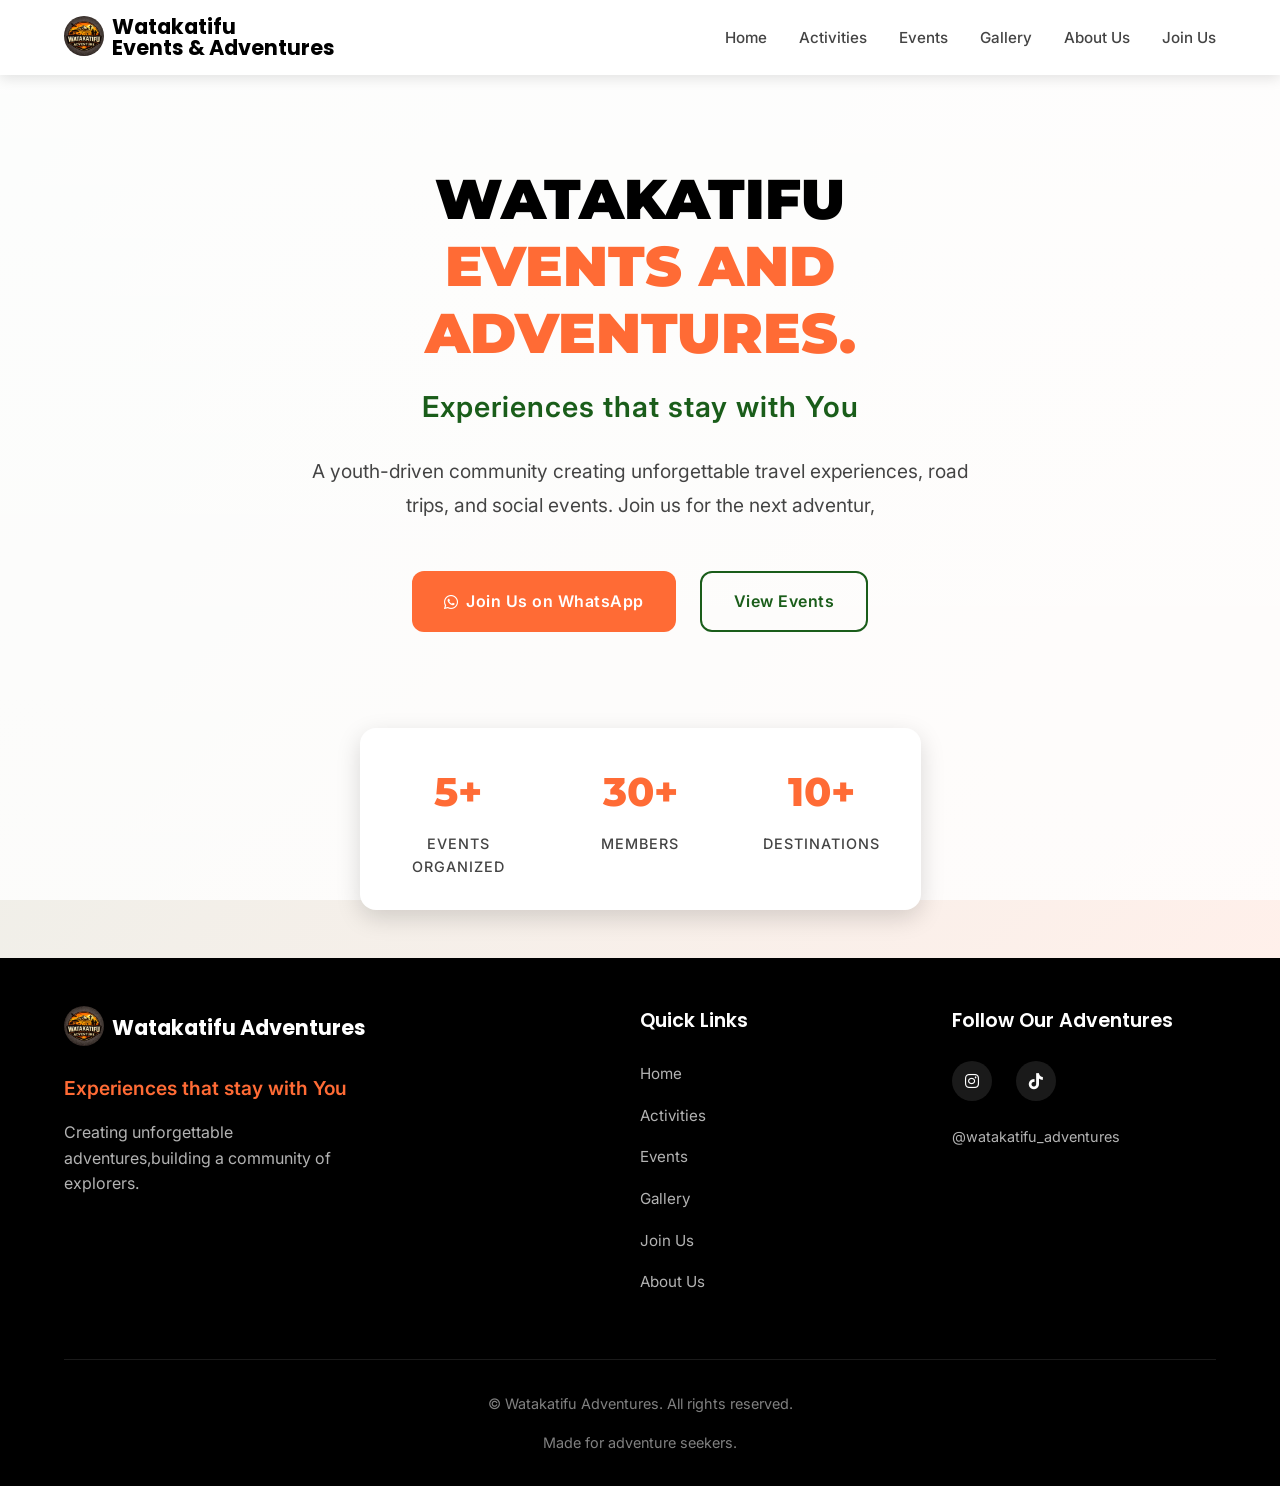
==== index.html @ 47e57fe6 "Add files via upload" ====
<!DOCTYPE html>
<html lang="en">
<head>
    <meta charset="UTF-8">
    <meta name="viewport" content="width=device-width, initial-scale=1.0">
    <title>Watakatifu Adventures | Travel. Vibes. Brotherhood.</title>
    <link rel="stylesheet" href="css/style.css">
    <link rel="stylesheet" href="https://cdnjs.cloudflare.com/ajax/libs/font-awesome/6.4.0/css/all.min.css">
    <link rel="preconnect" href="https://fonts.googleapis.com">
    <link rel="preconnect" href="https://fonts.gstatic.com" crossorigin>
    <link href="https://fonts.googleapis.com/css2?family=Poppins:wght@300;400;500;600;700;800&family=Montserrat:wght@800;900&family=Inter:wght@400;500;600&display=swap" rel="stylesheet">
    <link rel="icon" type="image/x-icon" href="#">
</head>
<body>
    <!-- Navigation -->
    <header class="header">
        <div class="container">
            <nav class="navbar">
                <a href="#home" class="logo">
                    <span class="logo-icon"> <img src="images/logo.png.jpeg" alt=""></span>
                    <span class="logo-text">Watakatifu <br>Events & Adventures</span>
                </a>
                
                <button class="menu-toggle" id="menuToggle" aria-label="Toggle navigation menu">
                    <span class="bar"></span>
                    <span class="bar"></span>
                    <span class="bar"></span>
                </button>
                
                <ul class="nav-menu" id="navMenu">
                    <li><a href="index.html" class="nav-link">Home</a></li>
                    <li><a href="activities.html" class="nav-link">Activities</a></li>
                    <li><a href="events.html" class="nav-link">Events</a></li>
                    <li><a href="gallery.html" class="nav-link">Gallery</a></li>
                    <li><a href="about-us.html" class="nav-link">About Us</a></li>
                    <li><a href="contact.html" class="nav-link">Join Us</a></li>
                </ul>
            </nav>
        </div>
    </header>

    <!-- Hero Section -->
    <section class="hero" id="home">
        <div class="container">
            <div class="hero-content">
                <h1 class="hero-title">Watakatifu <span class="highlight"> <br> Events and Adventures.</span></h1>
                <p class="hero-tagline">Experiences that stay with You</p>
                <p class="hero-description">A youth-driven community creating unforgettable travel experiences, road trips, and social events. Join us for the next adventur,</p>
                <div class="hero-buttons">
                    <a href="https://wa.me/+254768887393" class="btn btn-primary" target="_blank" id="whatsappBtn">
                        <i class="fab fa-whatsapp"></i> Join Us on WhatsApp
                    </a>
                    <a href="events.html" class="btn btn-secondary">View Events</a>
                </div>

            </div>
            <div class="hero-stats">
                <div class="stat">
                    <div class="stat-number">5+</div>
                    <div class="stat-label">Events Organized</div>
                </div>
                <div class="stat">
                    <div class="stat-number">30+</div>
                    <div class="stat-label">Members</div>
                </div>
                <div class="stat">
                    <div class="stat-number">10+</div>
                    <div class="stat-label">Destinations</div>
                </div>
            </div>
        </div>
    </section>

    <!-- About Us Section -->
    
    <!-- Footer -->
    <footer class="footer">
        <div class="container">
            <div class="footer-content">
                <div class="footer-brand">
                <a href="index.html" class="logo">
                        <span class="logo-icon"><img src="images/logo.png.jpeg" alt="Watakatifu Logo"></span>
                        <span class="logo-text">Watakatifu Adventures</span>
                    </a>
                    <p class="footer-tagline">Experiences that stay with You</p>
                    <p class="footer-description">Creating unforgettable adventures,building a community of explorers.</p>
                </div>
                
                <div class="footer-links">
                    <h4 class="footer-heading">Quick Links</h4>
                    <ul>
                        <li><a href="index.html">Home</a></li>
                        <li><a href="activities.html">Activities</a></li>
                        <li><a href="events.html">Events</a></li>
                        <li><a href="gallery.html">Gallery</a></li>
                        <li><a href="contact.html">Join Us</a></li>
                        <li><a href="about-us">About Us</a></li>
                    </ul>
                </div>
                
                <div class="footer-social">
                    <h4 class="footer-heading">Follow Our Adventures</h4>
                    <div class="social-icons">
                        <a href="https://www.instagram.com/watakatifu_events?igsh=MWV3NHd6dDFhbGxyMA==" aria-label="Instagram" target="_blank"><i class="fab fa-instagram"></i></a>
                        <a href="https://tiktok.com/@saintsadventures" aria-label="TikTok" target="_blank"><i class="fab fa-tiktok"></i></a>
                    </div>
                    <p class="social-handle">@watakatifu_adventures</p>
                </div>
            </div>
            
            <div class="footer-bottom">
                <p>&copy; <span id="currentYear"></span> Watakatifu Adventures. All rights reserved.</p>
                <p>Made for adventure seekers.</p>
            </div>
        </div>
    </footer>

    <!-- JavaScript -->
    <script src="js/script.js"></script>
</body>
</html>
---- css/style.css ----
/* 
 * Watakatifu Adventures - CSS Stylesheet
 * Youthful, adventurous, bold design
 * Color palette: black, white, deep green, orange accents
 */

/* CSS Reset and Base Styles */
* {
    margin: 0;
    padding: 0;
    box-sizing: border-box;
}

:root {
    /* Color Palette - Adventure Theme */
    --color-black: #000000;
    --color-white: #FFFFFF;
    --color-green: #1A5D1A;
    --color-green-light: #2E8B57;
    --color-orange: #FF6B35;
    --color-orange-light: #FF9E6D;
    --color-gray-dark: #222222;
    --color-gray: #444444;
    --color-gray-light: #F5F5F5;
    
    /* Typography */
    --font-heading: 'Montserrat', sans-serif;
    --font-title: 'Poppins', sans-serif;
    --font-body: 'Inter', sans-serif;
    
    /* Spacing */
    --space-xs: 0.5rem;
    --space-sm: 1rem;
    --space-md: 1.5rem;
    --space-lg: 2rem;
    --space-xl: 3rem;
    --space-xxl: 4rem;
    
    /* Border Radius */
    --radius-sm: 8px;
    --radius-md: 12px;
    --radius-lg: 16px;
    --radius-xl: 20px;
    --radius-round: 50%;
    
    /* Shadows */
    --shadow-soft: 0 4px 12px rgba(0, 0, 0, 0.1);
    --shadow-medium: 0 8px 24px rgba(0, 0, 0, 0.15);
    --shadow-strong: 0 12px 36px rgba(0, 0, 0, 0.2);
    --shadow-glow: 0 0 20px rgba(255, 107, 53, 0.4);
    
    /* Transitions */
    --transition-fast: 0.2s ease;
    --transition-normal: 0.3s ease;
    --transition-slow: 0.5s ease;
}

html {
    scroll-behavior: smooth;
    font-size: 16px;
}

body {
    font-family: var(--font-body);
    color: var(--color-gray);
    background-color: var(--color-white);
    line-height: 1.6;
    overflow-x: hidden;
    padding-top: 70px;
}

.container {
    width: 100%;
    max-width: 1200px;
    margin: 0 auto;
    padding: 0 var(--space-md);
}

section {
    padding: var(--space-xl) 0;
}

.section {
    padding: var(--space-xl) 0;
}

.section-header {
    text-align: center;
    margin-bottom: var(--space-xl);
}

.section-title {
    font-family: var(--font-heading);
    font-size: 2.5rem;
    color: var(--color-black);
    margin-bottom: var(--space-sm);
    font-weight: 800;
    text-transform: uppercase;
    letter-spacing: 1px;
}

.section-divider {
    width: 80px;
    height: 4px;
    background-color: var(--color-orange);
    margin: 0 auto var(--space-md);
    border-radius: 2px;
}

.section-subtitle {
    font-size: 1.1rem;
    color: var(--color-gray);
    font-weight: 500;
    max-width: 600px;
    margin: var(--space-md) auto;
    font-family: var(--font-body);
    text-transform: capitalize;
    letter-spacing: 0.5px;
}

.section-subtitle h3 {
    text-align: center;
}

.highlight {
    color: var(--color-orange);
}

/* Button Styles */
.btn {
    display: inline-flex;
    align-items: center;
    justify-content: center;
    padding: var(--space-sm) var(--space-lg);
    border-radius: var(--radius-md);
    font-weight: 600;
    text-decoration: none;
    transition: all var(--transition-normal);
    border: none;
    cursor: pointer;
    font-family: var(--font-body);
    font-size: 1rem;
    gap: var(--space-xs);
    letter-spacing: 0.5px;
}

.btn-primary {
    background-color: var(--color-orange);
    color: var(--color-white);
}

.btn-primary:hover {
    background-color: var(--color-green);
    transform: translateY(-3px);
    box-shadow: var(--shadow-glow);
}

.btn-secondary {
    background-color: transparent;
    color: var(--color-green);
    border: 2px solid var(--color-green);
}

.btn-secondary:hover {
    background-color: var(--color-green);
    color: var(--color-white);
    transform: translateY(-3px);
}

.btn-whatsapp {
    background-color: #25D366;
    color: var(--color-white);
}

.btn-whatsapp:hover {
    background-color: #128C7E;
    transform: translateY(-3px);
    box-shadow: 0 4px 12px rgba(37, 211, 102, 0.3);
}

.btn-large {
    padding: var(--space-md) var(--space-xl);
    font-size: 1.1rem;
}

/* Header & Navigation */
.header {
    position: fixed;
    top: 0;
    left: 0;
    width: 100%;
    background-color: var(--color-white);
    box-shadow: var(--shadow-soft);
    z-index: 1001;
    padding: var(--space-sm) 0;
}

.navbar {
    display: flex;
    justify-content: space-between;
    align-items: center;
}

.logo {
    display: flex;
    align-items: center;
    text-decoration: none;
    font-family: var(--font-title);
    font-weight: 700;
    line-height: 1;
    gap: var(--space-xs);
}

.logo-icon img {
    width: 40px; 
    height: 40px; 
    border-radius: var(--radius-round);
}

.logo-text {
    font-size: 1.3rem;
    color: var(--color-black);
}

.nav-menu {
    display: flex;
    list-style: none;
    gap: var(--space-lg);
}

.nav-link {
    text-decoration: none;
    color: var(--color-gray);
    font-weight: 500;
    transition: color var(--transition-fast);
    position: relative;
    font-size: 0.95rem;
}

.nav-link:hover {
    color: var(--color-orange);
}

.nav-link::after {
    content: '';
    position: absolute;
    bottom: -5px;
    left: 0;
    width: 0;
    height: 2px;
    background-color: var(--color-orange);
    transition: width var(--transition-normal);
}

.nav-link:hover::after {
    width: 0%;
}

.menu-toggle {
    display: none;
    background: none;
    border: none;
    cursor: pointer;
    flex-direction: column;
    justify-content: space-between;
    width: 30px;
    height: 21px;
    z-index: 1001;
}

.menu-toggle .bar {
    height: 3px;
    width: 100%;
    background-color: var(--color-black);
    border-radius: 3px;
    transition: all var(--transition-normal);
}

.menu-toggle.active .bar:nth-child(1) {
    transform: translateY(9px) rotate(45deg);
}

.menu-toggle.active .bar:nth-child(2) {
    opacity: 0;
}

.menu-toggle.active .bar:nth-child(3) {
    transform: translateY(-9px) rotate(-45deg);
}

/* Hero Section */
.hero {
    padding-top: calc(var(--space-xxl) * 1.5);
    background: linear-gradient(rgba(255, 255, 255, 0.9), rgba(255, 255, 255, 0.8)),
                url('https://images.unsplash.com/photo-1501555088652-021faa106b9b?ixlib=rb-4.0.3&auto=format&fit=crop&w=1920&q=80');
    background-size: cover;
    background-position: center;
    background-attachment: fixed;
    position: relative;
    overflow: hidden;
}

.hero::before {
    content: '';
    position: absolute;
    top: 0;
    left: 0;
    width: 100%;
    height: 100%;
    background: linear-gradient(135deg, rgba(26, 93, 26, 0.1) 0%, rgba(255, 107, 53, 0.1) 100%);
    z-index: -1;
}

.hero .container {
    display: flex;
    flex-direction: column;
    gap: var(--space-xl);
}

.hero-content {
    text-align: center;
    max-width: 800px;
    margin: 0 auto;
}

.hero-title {
    font-family: var(--font-heading);
    font-size: 3.5rem;
    color: var(--color-black);
    margin-bottom: var(--space-sm);
    font-weight: 900;
    line-height: 1.2;
    text-transform: uppercase;
}

.hero-tagline {
    font-size: 1.8rem;
    color: var(--color-green);
    margin-bottom: var(--space-md);
    font-weight: 600;
    letter-spacing: 1px;
}

.hero-description {
    font-size: 1.2rem;
    color: var(--color-gray);
    margin-bottom: var(--space-xl);
    max-width: 700px;
    margin-left: auto;
    margin-right: auto;
    line-height: 1.8;
}

.hero-buttons {
    display: flex;
    flex-wrap: wrap;
    gap: var(--space-md);
    justify-content: center;
    margin-bottom: var(--space-xl);
}

.hero-stats {
    display: flex;
    justify-content: center;
    flex-wrap: wrap;
    gap: var(--space-xl);
    background-color: var(--color-white);
    padding: var(--space-lg);
    border-radius: var(--radius-lg);
    box-shadow: var(--shadow-medium);
    max-width: 800px;
    margin: 0 auto;
}

.stat {
    text-align: center;
    flex: 1;
    min-width: 120px;
}

.stat-number {
    font-family: var(--font-heading);
    font-size: 2.5rem;
    color: var(--color-orange);
    font-weight: 800;
    margin-bottom: var(--space-xs);
}

.stat-label {
    color: var(--color-gray);
    font-size: 0.9rem;
    font-weight: 500;
    text-transform: uppercase;
    letter-spacing: 1px;
}

/* Activities Section */
.activities-banner {
    width: 100%;
    height: 300px;
    overflow: hidden;
    margin-bottom: var(--space-xl);
    border-radius: var(--radius-lg);
    box-shadow: var(--shadow-medium);
}

.activities-banner img {
    width: 100%;
    height: 100%;
    object-fit: cover;
    object-position: center;
    display: block;
}

.activities-grid {
    display: grid;
    grid-template-columns: 1fr;
    gap: var(--space-lg);
}

@media (min-width: 768px) {
    .activities-grid {
        grid-template-columns: repeat(3, 1fr);
    }
}

.activity-card {
    background-color: var(--color-white);
    padding: var(--space-xl);
    border-radius: var(--radius-lg);
    text-align: center;
    box-shadow: var(--shadow-soft);
    transition: transform var(--transition-normal), box-shadow var(--transition-normal);
    border: 2px solid transparent;
    display: flex;
    flex-direction: column;
    align-items: center;
}

.activity-card:hover {
    transform: translateY(-10px);
    box-shadow: var(--shadow-medium);
    border-color: var(--color-orange);
}

.activity-icon {
    width: 80px;
    height: 80px;
    background-color: var(--color-green);
    border-radius: var(--radius-round);
    display: flex;
    justify-content: center;
    align-items: center;
    margin-bottom: var(--space-lg);
    transition: background-color var(--transition-normal);
}

.activity-image {
    width: 100%;
    height: 200px;
    margin: -var(--space-xl) -var(--space-xl) var(--space-lg) -var(--space-xl);
    border-radius: var(--radius-lg) var(--radius-lg) 0 0;
    overflow: hidden;
}

.activity-image img {
    width: 100%;
    height: 100%;
    object-fit: cover;
    object-position: center;
    display: block;
    transition: transform var(--transition-normal);
}

.activity-card:hover .activity-image img {
    transform: scale(1.05);
}

.activity-card:hover .activity-icon {
    background-color: var(--color-orange);
}

.activity-icon i {
    font-size: 2.5rem;
    color: var(--color-white);
}

.activity-title {
    font-family: var(--font-title);
    font-size: 1.5rem;
    color: var(--color-black);
    margin-bottom: var(--space-sm);
    font-weight: 700;
}

.activity-description {
    color: var(--color-gray);
    margin-bottom: var(--space-md);
    flex-grow: 1;
}

.activity-tag {
    background-color: var(--color-gray-light);
    color: var(--color-green);
    padding: var(--space-xs) var(--space-sm);
    border-radius: var(--radius-sm);
    font-size: 0.8rem;
    font-weight: 600;
    text-transform: uppercase;
    letter-spacing: 1px;
}

/* Events Section */
.events-container {
    background-color: var(--color-gray-light);
    border-radius: var(--radius-lg);
    overflow: hidden;
    box-shadow: var(--shadow-soft);
}

.events-tabs {
    display: flex;
    background-color: var(--color-white);
    border-bottom: 2px solid var(--color-gray-light);
}

.tab-btn {
    flex: 1;
    padding: var(--space-lg);
    background: none;
    border: none;
    font-family: var(--font-title);
    font-size: 1.1rem;
    font-weight: 600;
    color: var(--color-gray);
    cursor: pointer;
    transition: all var(--transition-normal);
    position: relative;
}

.tab-btn::after {
    content: '';
    position: absolute;
    bottom: -2px;
    left: 0;
    width: 0;
    height: 3px;
    background-color: var(--color-orange);
    transition: width var(--transition-normal);
}

.tab-btn.active {
    color: var(--color-orange);
}

.tab-btn.active::after {
    width: 100%;
}

.tab-btn:hover:not(.active) {
    color: var(--color-green);
    background-color: var(--color-gray-light);
}

.events-content {
    padding: var(--space-lg);
}

.tab-content {
    display: none;
}

.tab-content.active {
    display: block;
}

.events-grid {
    display: grid;
    grid-template-columns: 1fr;
    gap: var(--space-lg);
}

@media (min-width: 768px) {
    .events-grid {
        grid-template-columns: repeat(2, 1fr);
    }
}

@media (min-width: 992px) {
    .events-grid {
        grid-template-columns: repeat(3, 1fr);
    }
}

.event-card {
    background-color: var(--color-white);
    border-radius: var(--radius-lg);
    overflow: hidden;
    box-shadow: var(--shadow-soft);
    transition: transform var(--transition-normal), box-shadow var(--transition-normal);
    border: 1px solid var(--color-gray-light);
    display: flex;
    flex-direction: column;
    cursor: pointer;
}

.event-card:hover {
    transform: translateY(-5px);
    box-shadow: var(--shadow-medium);
}

.event-image {
    width: 100%;
    height: 180px;
    overflow: hidden;
    background-color: var(--color-gray-light);
}

.event-image-img {
    width: 100%;
    height: 100%;
    object-fit: cover;
    object-position: center;
    display: block;
    transition: transform var(--transition-normal);
}

.event-card:hover .event-image-img {
    transform: scale(1.05);
}

.event-image-placeholder {
    width: 100%;
    height: 100%;
    display: flex;
    justify-content: center;
    align-items: center;
    background: linear-gradient(135deg, var(--color-gray-light), var(--color-gray));
    color: var(--color-white);
    font-size: 3rem;
    opacity: 0.7;
}

.event-header {
    padding: var(--space-lg);
    background-color: var(--color-green);
    color: var(--color-white);
    position: relative;
}

.event-date {
    font-family: var(--font-title);
    font-size: 0.9rem;
    font-weight: 500;
    opacity: 0.9;
    margin-bottom: var(--space-xs);
}

.event-name {
    font-family: var(--font-heading);
    font-size: 1.3rem;
    font-weight: 700;
    margin-bottom: var(--space-xs);
}

.event-badge {
    position: absolute;
    top: var(--space-md);
    right: var(--space-md);
    background-color: var(--color-orange);
    color: var(--color-white);
    padding: var(--space-xs) var(--space-sm);
    border-radius: var(--radius-sm);
    font-size: 0.7rem;
    font-weight: 600;
    text-transform: uppercase;
    letter-spacing: 1px;
}

.event-content {
    padding: var(--space-lg);
    flex-grow: 1;
    display: flex;
    flex-direction: column;
}

.event-description {
    color: var(--color-gray);
    margin-bottom: var(--space-md);
    flex-grow: 1;
}

.event-category {
    display: inline-block;
    background-color: var(--color-gray-light);
    color: var(--color-green);
    padding: var(--space-xs) var(--space-sm);
    border-radius: var(--radius-sm);
    font-size: 0.8rem;
    font-weight: 600;
    text-transform: uppercase;
    letter-spacing: 1px;
}

.loading {
    text-align: center;
    padding: var(--space-xl);
    grid-column: 1 / -1;
}

.loading i {
    font-size: 2rem;
    color: var(--color-orange);
    margin-bottom: var(--space-md);
}

.loading p {
    color: var(--color-gray);
}

/* Event Modal */
.event-modal {
    display: none;
    position: fixed;
    top: 0;
    left: 0;
    width: 100%;
    height: 100%;
    background-color: rgba(0, 0, 0, 0.7);
    z-index: 2000;
    justify-content: center;
    align-items: center;
    padding: var(--space-lg);
    overflow-y: auto;
}

.event-modal.active {
    display: flex;
}

.modal-content {
    background-color: var(--color-white);
    border-radius: var(--radius-lg);
    max-width: 700px;
    width: 100%;
    position: relative;
    overflow: hidden;
    max-height: 85vh;
    overflow-y: auto;
}

.modal-close {
    position: absolute;
    top: var(--space-md);
    right: var(--space-md);
    font-size: 2rem;
    cursor: pointer;
    color: var(--color-gray);
    z-index: 2001;
    background: var(--color-white);
    width: 40px;
    height: 40px;
    display: flex;
    justify-content: center;
    align-items: center;
    border-radius: var(--radius-round);
    transition: color var(--transition-normal);
}

.modal-close:hover {
    color: var(--color-orange);
}

.modal-body {
    display: flex;
    flex-direction: column;
}

.modal-image {
    width: 100%;
    height: 300px;
    overflow: hidden;
}

.modal-image img {
    width: 100%;
    height: 100%;
    object-fit: cover;
    object-position: center;
}

.modal-details {
    padding: var(--space-xl);
}

.modal-details h2 {
    font-family: var(--font-heading);
    font-size: 2rem;
    color: var(--color-black);
    margin-bottom: var(--space-md);
    font-weight: 800;
}

.modal-meta {
    background-color: var(--color-gray-light);
    padding: var(--space-md);
    border-radius: var(--radius-md);
    margin-bottom: var(--space-lg);
}

.modal-meta p {
    margin-bottom: var(--space-xs);
    color: var(--color-gray);
}

.modal-meta p:last-child {
    margin-bottom: 0;
}

.modal-description {
    color: var(--color-gray);
    line-height: 1.8;
    margin-bottom: var(--space-lg);
    font-size: 1rem;
}

.modal-action {
    display: flex;
    gap: var(--space-md);
}

.modal-action .btn {
    flex: 1;
}

@media (max-width: 767px) {
    .event-modal {
        padding: 0;
    }
    
    .modal-content {
        border-radius: 0;
        max-height: 100vh;
    }
    
    .modal-image {
        height: 200px;
    }
    
    .modal-details {
        padding: var(--space-lg);
    }
    
    .modal-details h2 {
        font-size: 1.5rem;
    }
}

/* Gallery Section */
.gallery {
    background-color: var(--color-gray-light);
}

.gallery-grid {
    display: grid;
    grid-template-columns: 1fr;
    gap: var(--space-md);
}

@media (min-width: 768px) {
    .gallery-grid {
        grid-template-columns: repeat(2, 1fr);
    }
}

@media (min-width: 992px) {
    .gallery-grid {
        grid-template-columns: repeat(3, 1fr);
    }
}

.gallery-item {
    border-radius: var(--radius-lg);
    overflow: hidden;
    position: relative;
    height: 250px;
}

.image-placeholder {
    width: 100%;
    height: 100%;
    background: linear-gradient(135deg, var(--color-green) 0%, var(--color-orange) 100%);
    display: flex;
    justify-content: center;
    align-items: center;
    position: relative;
    transition: transform var(--transition-slow);
    overflow: hidden;
}

.image-placeholder img {
    width: 100%;
    height: 100%;
    object-fit: cover;
    object-position: center;
    display: block;
    transition: transform var(--transition-slow);
}

.gallery-item:hover .image-placeholder img {
    transform: scale(1.08);
}

.gallery-item:hover .image-placeholder {
    transform: none;
}

.image-placeholder.landscape {
    background: linear-gradient(135deg, var(--color-green-light) 0%, var(--color-orange-light) 100%);
}

.image-placeholder.portrait {
    background: linear-gradient(135deg, var(--color-orange) 0%, var(--color-green) 100%);
}

.image-overlay {
    position: absolute;
    bottom: 0;
    left: 0;
    width: 100%;
    padding: var(--space-md);
    background: linear-gradient(to top, rgba(0, 0, 0, 0.8), transparent);
    color: var(--color-white);
    transform: translateY(100%);
    transition: transform var(--transition-normal);
}

.gallery-item:hover .image-overlay {
    transform: translateY(0);
}

.image-overlay span {
    font-family: var(--font-title);
    font-weight: 600;
    font-size: 1.1rem;
}

/* Why Join Us Section */
.benefits-grid {
    display: grid;
    grid-template-columns: 1fr;
    gap: var(--space-lg);
}

@media (min-width: 768px) {
    .benefits-grid {
        grid-template-columns: repeat(2, 1fr);
    }
}

@media (min-width: 992px) {
    .benefits-grid {
        grid-template-columns: repeat(4, 1fr);
    }
}

.benefit-card {
    background-color: var(--color-white);
    padding: var(--space-lg);
    border-radius: var(--radius-lg);
    text-align: center;
    box-shadow: var(--shadow-soft);
    transition: transform var(--transition-normal), box-shadow var(--transition-normal);
    border: 2px solid transparent;
}

.benefit-card:hover {
    transform: translateY(-8px);
    box-shadow: var(--shadow-medium);
    border-color: var(--color-green);
}

.benefit-icon {
    width: 70px;
    height: 70px;
    background-color: var(--color-orange);
    border-radius: var(--radius-round);
    display: flex;
    justify-content: center;
    align-items: center;
    margin: 0 auto var(--space-md);
    transition: background-color var(--transition-normal);
}

.benefit-card:hover .benefit-icon {
    background-color: var(--color-green);
}

.benefit-icon i {
    font-size: 2rem;
    color: var(--color-white);
}

.benefit-title {
    font-family: var(--font-title);
    font-size: 1.3rem;
    color: var(--color-black);
    margin-bottom: var(--space-sm);
    font-weight: 700;
}

.benefit-description {
    color: var(--color-gray);
    font-size: 0.95rem;
    line-height: 1.6;
}

/* About Us Section */
.about-content {
    margin-bottom: var(--space-xxl);
}

.about-us section .section-subtitle h2 {
    text-align: center;
    font-weight: 300;
}

.about-paragraph {
    font-family: var(--font-body);
    font-size: 1.05rem;
    color: var(--color-gray);
    line-height: 1.8;
    margin-bottom: var(--space-lg);
    text-align: justify;
}

.team-grid {
    display: grid;
    grid-template-columns: 1fr;
    gap: var(--space-lg);
    margin-top: var(--space-xl);
}

@media (min-width: 768px) {
    .team-grid {
        grid-template-columns: repeat(2, 1fr);
    }
}

@media (min-width: 992px) {
    .team-grid {
        grid-template-columns: repeat(4, 1fr);
    }
}

.team-member {
    background-color: var(--color-white);
    padding: var(--space-lg);
    border-radius: var(--radius-lg);
    text-align: center;
    box-shadow: var(--shadow-soft);
    transition: transform var(--transition-normal), box-shadow var(--transition-normal);
    border: 2px solid transparent;
}

.team-member:hover {
    transform: translateY(-8px);
    box-shadow: var(--shadow-medium);
    border-color: var(--color-orange);
}

.member-avatar {
    width: 120px;
    height: 120px;
    background: linear-gradient(135deg, var(--color-gray-light), var(--color-gray));
    border-radius: var(--radius-lg);
    display: flex;
    justify-content: center;
    align-items: center;
    margin: 0 auto var(--space-md);
    font-size: 2.5rem;
    color: var(--color-white);
    overflow: hidden;
}

.member-avatar img {
    width: 100%;
    height: 100%;
    object-fit: cover;
    object-position: center;
    display: block;
}

.member-name {
    font-family: var(--font-title);
    font-size: 1.2rem;
    color: var(--color-black);
    margin-bottom: var(--space-sm);
    font-weight: 700;
}

.member-role {
    color: var(--color-orange);
    font-size: 0.9rem;
    font-weight: 600;
}

/* Contact Section */
.contact {
    background: linear-gradient(rgba(26, 93, 26, 0.05), rgba(26, 93, 26, 0.05)),
                url('https://images.unsplash.com/photo-1520250497591-112f2f40a3f4?ixlib=rb-4.0.3&auto=format&fit=crop&w=1920&q=80');
    background-size: cover;
    background-position: center;
    background-attachment: fixed;
    color: var(--color-white);
    position: relative;
}

.contact::before {
    content: '';
    position: absolute;
    top: 0;
    left: 0;
    width: 100%;
    height: 100%;
    background: linear-gradient(135deg, rgba(26, 93, 26, 0.9) 0%, rgba(0, 0, 0, 0.8) 100%);
    z-index: 0;
}

.contact .container {
    position: relative;
    z-index: 1;
}

.contact-content {
    display: flex;
    flex-direction: column;
    gap: var(--space-xl);
}

@media (min-width: 992px) {
    .contact-content {
        flex-direction: row;
        align-items: center;
    }
}

.contact-text {
    flex: 1;
}

.contact-title {
    font-family: var(--font-heading);
    font-size: 2.5rem;
    color: var(--color-white);
    margin-bottom: var(--space-md);
    font-weight: 800;
}

.contact-description {
    font-size: 1.2rem;
    color: rgba(255, 255, 255, 0.9);
    margin-bottom: var(--space-lg);
    line-height: 1.8;
}

.contact-features {
    display: flex;
    flex-direction: column;
    gap: var(--space-sm);
}

.feature {
    display: flex;
    align-items: center;
    gap: var(--space-sm);
    color: rgba(255, 255, 255, 0.9);
}

.feature i {
    color: var(--color-orange);
}

.contact-action {
    flex: 1;
}

.action-card {
    background-color: var(--color-white);
    padding: var(--space-xl);
    border-radius: var(--radius-lg);
    text-align: center;
    box-shadow: var(--shadow-strong);
}

.action-title {
    font-family: var(--font-title);
    font-size: 1.8rem;
    color: var(--color-black);
    margin-bottom: var(--space-md);
    font-weight: 700;
}

.action-description {
    color: var(--color-gray);
    margin-bottom: var(--space-xl);
    line-height: 1.6;
}

.action-card .btn {
    width: 100%;
    margin-bottom: var(--space-lg);
}

.action-note {
    background-color: var(--color-gray-light);
    border-left: 4px solid var(--color-orange);
    padding: var(--space-sm);
    text-align: left;
    border-radius: var(--radius-sm);
}

.action-note p {
    margin: 0;
    font-size: 0.9rem;
    color: var(--color-gray);
    display: flex;
    align-items: center;
    gap: var(--space-xs);
}

.action-note i {
    color: var(--color-orange);
}

/* Footer */
.footer {
    background-color: var(--color-black);
    color: var(--color-white);
    padding: var(--space-xl) 0 var(--space-lg);
}

.footer-content {
    display: flex;
    flex-direction: column;
    gap: var(--space-xl);
    margin-bottom: var(--space-xl);
}

@media (min-width: 768px) {
    .footer-content {
        flex-direction: row;
        justify-content: space-between;
    }
}

.footer-brand {
    flex: 2;
}

.footer-brand .logo {
    margin-bottom: var(--space-md);
}

.footer-brand .logo-text {
    color: var(--color-white);
}

.footer-tagline {
    color: var(--color-orange);
    font-size: 1.2rem;
    font-weight: 600;
    margin-bottom: var(--space-sm);
}

.footer-description {
    color: rgba(255, 255, 255, 0.7);
    line-height: 1.6;
    max-width: 300px;
}

.footer-links {
    flex: 1;
}

.footer-heading {
    font-family: var(--font-title);
    font-size: 1.2rem;
    color: var(--color-white);
    margin-bottom: var(--space-md);
    font-weight: 600;
}

.footer-links ul {
    list-style: none;
}

.footer-links li {
    margin-bottom: var(--space-sm);
}

.footer-links a {
    color: rgba(255, 255, 255, 0.7);
    text-decoration: none;
    transition: color var(--transition-fast);
    font-size: 0.95rem;
}

.footer-links a:hover {
    color: var(--color-orange);
}

.footer-social {
    flex: 1;
}

.social-icons {
    display: flex;
    gap: var(--space-md);
    margin-bottom: var(--space-md);
}

.social-icons a {
    display: flex;
    align-items: center;
    justify-content: center;
    width: 40px;
    height: 40px;
    background-color: rgba(255, 255, 255, 0.1);
    border-radius: var(--radius-round);
    color: var(--color-white);
    text-decoration: none;
    transition: all var(--transition-fast);
}

.social-icons a:hover {
    background-color: var(--color-orange);
    transform: translateY(-3px);
}

.social-handle {
    color: rgba(255, 255, 255, 0.7);
    font-size: 0.9rem;
}

.footer-bottom {
    text-align: center;
    padding-top: var(--space-lg);
    border-top: 1px solid rgba(255, 255, 255, 0.1);
    display: flex;
    flex-direction: column;
    gap: var(--space-sm);
}

.footer-bottom p {
    color: rgba(255, 255, 255, 0.5);
    font-size: 0.9rem;
}

.footer-bottom i {
    color: var(--color-orange);
}

/* Responsive Design */
@media (max-width: 767px) {
    .section {
        padding: var(--space-lg) 0;
    }
    
    .section-title {
        font-size: 2rem;
    }
    
    .hero {
        padding-top: calc(var(--space-xl) * 1.5);
        background-attachment: scroll;
    }
    
    .hero-title {
        font-size: 2.5rem;
    }
    
    .hero-tagline {
        font-size: 1.4rem;
    }
    
    .hero-description {
        font-size: 1.1rem;
    }
    
    .nav-menu {
        display: flex;
        position: fixed;
        top: 0;
        right: -100%;
        flex-direction: column;
        background-color: var(--color-white);
        width: 100%;
        max-width: 350px;
        height: 100vh;
        text-align: left;
        transition: right 0.3s ease;
        box-shadow: var(--shadow-strong);
        padding: var(--space-xl) var(--space-lg);
        gap: var(--space-md);
        z-index: 999;
        justify-content: flex-start;
        padding-top: 100px;
        list-style: none;
        overflow-y: auto;
    }
    
    .nav-menu li {
        width: 100%;
        list-style: none;
    }
    
    .nav-menu .nav-link {
        display: block;
        padding: var(--space-md) 0;
        font-size: 1.1rem;
        color: var(--color-black);
    }
    
    .nav-menu.active {
        right: 0;
        box-shadow: -4px 0 12px rgba(0, 0, 0, 0.2);
    }
    
    .menu-toggle {
        display: flex;
    }
    
    body.menu-open::before {
        content: '';
        position: fixed;
        top: 0;
        left: 0;
        width: 100%;
        height: 100%;
        background-color: rgba(0, 0, 0, 0.5);
        z-index: 998;
    }
    
    .hero-buttons {
        flex-direction: column;
        align-items: center;
    }
    
    .hero-buttons .btn {
        width: 100%;
        max-width: 300px;
    }
    
    .hero-stats {
        flex-direction: column;
        gap: var(--space-lg);
        align-items: center;
    }
    
    .stat {
        min-width: 100px;
    }
    
    .events-tabs {
        flex-direction: column;
    }
    
    .tab-btn {
        text-align: center;
    }
    
    .contact-title {
        font-size: 2rem;
    }
    
    .contact-description {
        font-size: 1.1rem;
    }
}

@media (max-width: 480px) {
    .hero-title {
        font-size: 2rem;
    }
    
    .hero-tagline {
        font-size: 1.2rem;
    }
    
    .section-title {
        font-size: 1.8rem;
    }
    
    .activity-card, .benefit-card {
        padding: var(--space-lg);
    }
    
    .event-header, .event-content {
        padding: var(--space-md);
    }
}
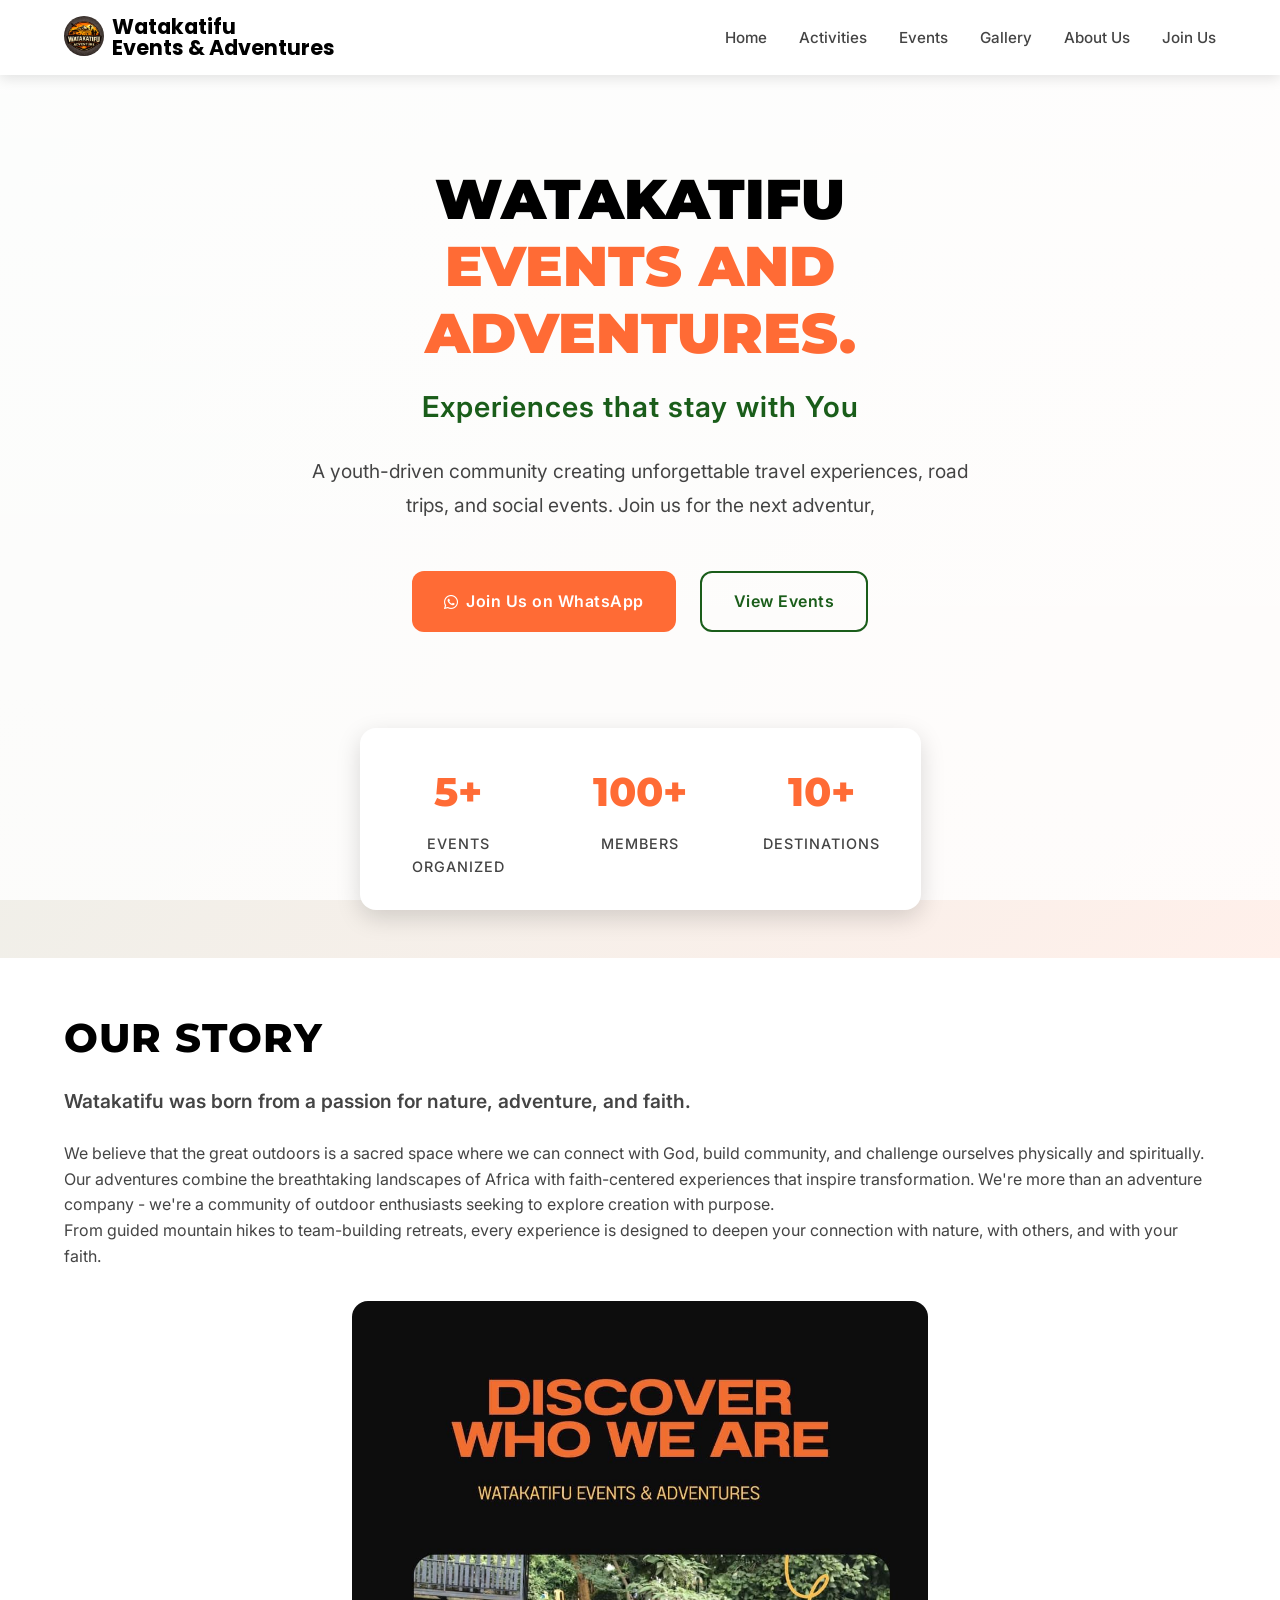
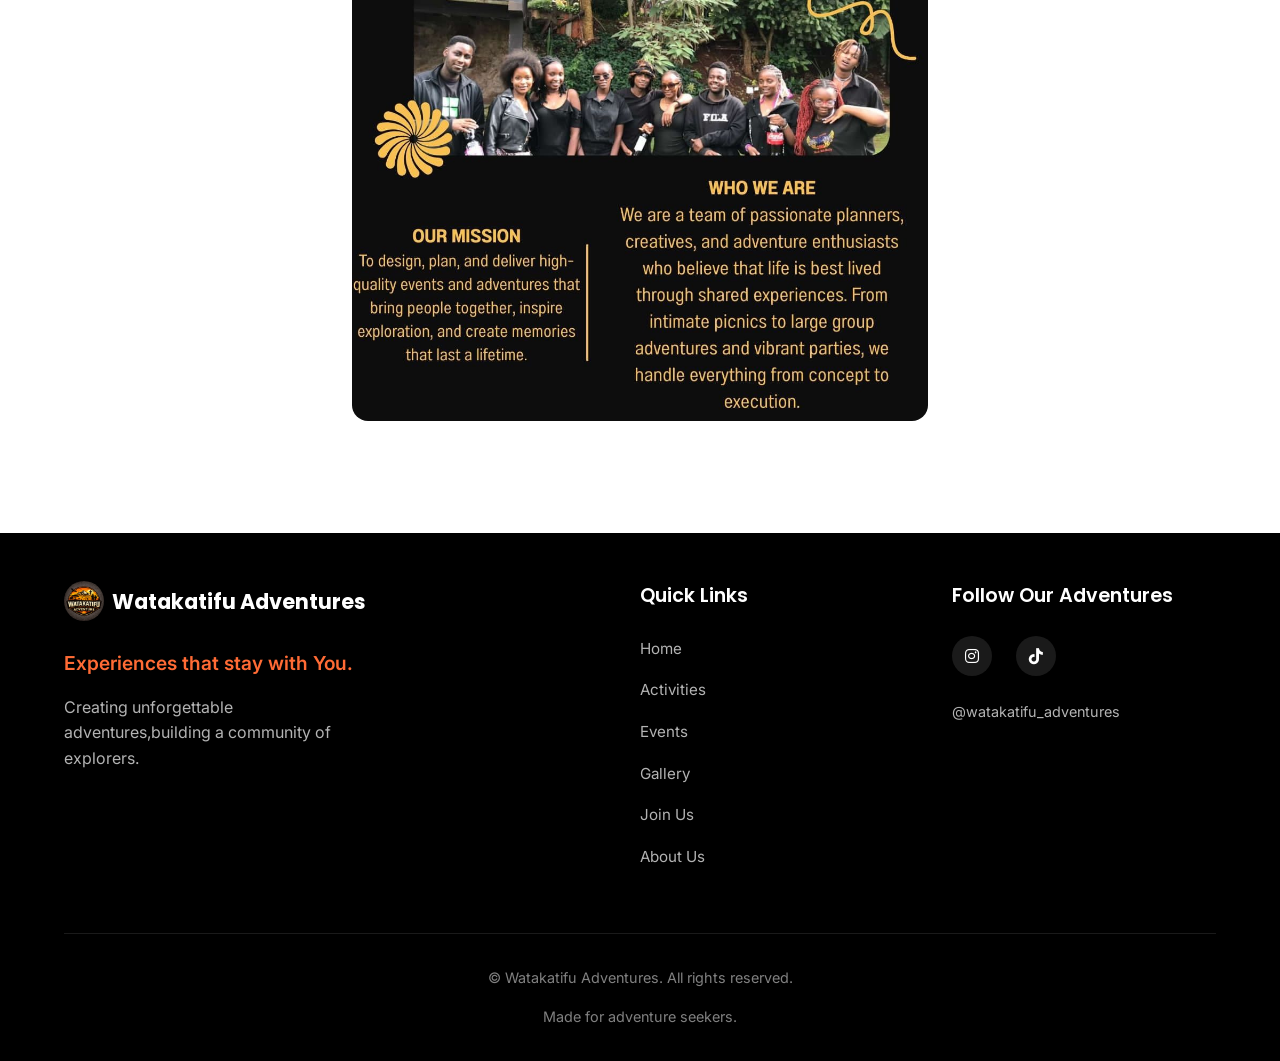
==== commit 9285b2d5: "Update index.html" ====
--- a/index.html
+++ b/index.html
@@ -60,7 +60,7 @@
                     <div class="stat-label">Events Organized</div>
                 </div>
                 <div class="stat">
-                    <div class="stat-number">30+</div>
+                    <div class="stat-number">100+</div>
                     <div class="stat-label">Members</div>
                 </div>
                 <div class="stat">
@@ -72,7 +72,26 @@
     </section>
 
     <!-- About Us Section -->
-    
+    <section id="about" class="section about">
+        <div class="container">
+            <h2 class="section-title">Our Story</h2>
+            <div class="about-content">
+                <div class="about-text">
+                    <p class="highlight">Watakatifu was born from a passion for nature, adventure, and faith.</p>
+                    <p>We believe that the great outdoors is a sacred space where we can connect with God, build community, and challenge ourselves physically and spiritually.</p>
+                    <p>Our adventures combine the breathtaking landscapes of Africa with faith-centered experiences that inspire transformation. We're more than an adventure company - we're a community of outdoor enthusiasts seeking to explore creation with purpose.</p>
+                    <p>From guided mountain hikes to team-building retreats, every experience is designed to deepen your connection with nature, with others, and with your faith.</p>
+                </div>
+                <div class="about-image">
+                    <div class="image-placeholder about-img">
+                        <img src="images/About Us 2.jpeg" alt="About Us">
+                        <span></span>
+                    </div>
+                </div>
+            </div>
+        </div>
+    </section>
+
     <!-- Footer -->
     <footer class="footer">
         <div class="container">
@@ -82,7 +101,7 @@
                         <span class="logo-icon"><img src="images/logo.png.jpeg" alt="Watakatifu Logo"></span>
                         <span class="logo-text">Watakatifu Adventures</span>
                     </a>
-                    <p class="footer-tagline">Experiences that stay with You</p>
+                    <p class="footer-tagline">Experiences that stay with You.</p>
                     <p class="footer-description">Creating unforgettable adventures,building a community of explorers.</p>
                 </div>
                 
@@ -118,4 +137,4 @@
     <!-- JavaScript -->
     <script src="js/script.js"></script>
 </body>
-</html>+</html>
--- a/css/style.css
+++ b/css/style.css
@@ -372,6 +372,36 @@
     margin: 0 auto;
 }
 
+.about-content {
+    display: flex;
+    flex-direction: column;
+    gap: var(--space-lg);
+    align-items: center;
+}
+
+.about-text {
+    flex: 1;
+}
+
+.about-text .highlight {
+    font-size: 1.2rem;
+    font-weight: 600;
+    color: var(--primary-orange);
+    margin-bottom: var(--space-md);
+}
+
+.about-image {
+    flex: 1;
+    width: 50%;
+}
+
+.about-img {
+    height: 300px;
+    width: 50%;
+    border-radius: var(--radius-lg);
+}
+
+
 .stat {
     text-align: center;
     flex: 1;
@@ -1064,9 +1094,8 @@
 }
 
 .team-member:hover {
-    transform: translateY(-8px);
+    transform: translateY(-4px);
     box-shadow: var(--shadow-medium);
-    border-color: var(--color-orange);
 }
 
 .member-avatar {
@@ -1103,6 +1132,10 @@
     color: var(--color-orange);
     font-size: 0.9rem;
     font-weight: 600;
+}
+
+.member-role p {
+    color: #000000;
 }
 
 /* Contact Section */
@@ -1499,4 +1532,4 @@
     .event-header, .event-content {
         padding: var(--space-md);
     }
-}+}
